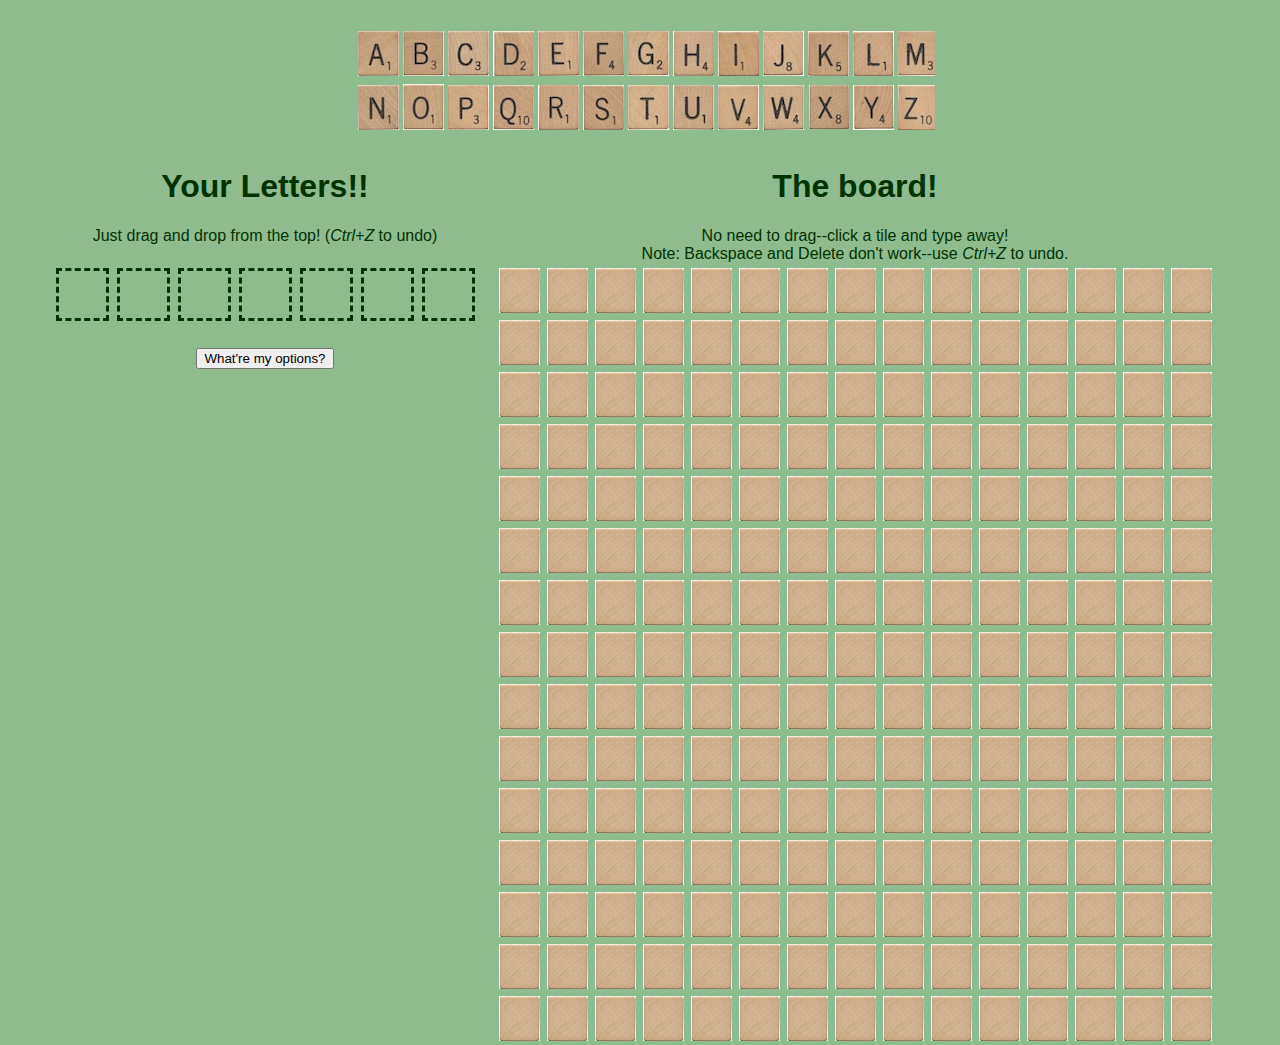
==== index.html @ 1882336b "First commit--Reasonably stable most of the way." ====
<!DOCTYPE html>
<html lang="en">
<head>
	<meta charset=utf-8 />
	<title>Scrabblesmith</title>
	<link rel="stylesheet" type="text/css" href="format.css">
	<!--[if lt IE 9]>
		<script src="html5shiv.js"></script>
		<script src="html5shiv-printshiv.js"></script>
	<![endif]-->
	<!--html5 shivs from https://github.com/aFarkas/html5shiv-->
	<script src="jquery-1.7.2.js"></script>
	<script src="jquery-ui-1.8.22.custom.min.js"></script>

</head>

<body>
	<div id='letterDiv'>
		<br>
		<table class='center'>
			<tr>
				<td><img class='draggableImg' src='icons/A.png' value='A'/></td>
				<td><img class='draggableImg' src='icons/B.png' value='B'/></td>
				<td><img class='draggableImg' src='icons/C.png' value='C'/></td>
				<td><img class='draggableImg' src='icons/D.png' value='D'/></td>
				<td><img class='draggableImg' src='icons/E.png' value='E'/></td>
				<td><img class='draggableImg' src='icons/F.png' value='F'/></td>
				<td><img class='draggableImg' src='icons/G.png' value='G'/></td>
				<td><img class='draggableImg' src='icons/H.png' value='H'/></td>
				<td><img class='draggableImg' src='icons/I.png' value='I'/></td>
				<td><img class='draggableImg' src='icons/J.png' value='J'/></td>
				<td><img class='draggableImg' src='icons/K.png' value='K'/></td>
				<td><img class='draggableImg' src='icons/L.png' value='L'/></td>
				<td><img class='draggableImg' src='icons/M.png' value='M'/></td>
			<tr>
				<td><img class='draggableImg' src='icons/N.png' value='N'/></td>
				<td><img class='draggableImg' src='icons/O.png' value='O'/></td>
				<td><img class='draggableImg' src='icons/P.png' value='P'/></td>
				<td><img class='draggableImg' src='icons/Q.png' value='Q'/></td>
				<td><img class='draggableImg' src='icons/R.png' value='R'/></td>
				<td><img class='draggableImg' src='icons/S.png' value='S'/></td>
				<td><img class='draggableImg' src='icons/T.png' value='T'/></td>
				<td><img class='draggableImg' src='icons/U.png' value='U'/></td>
				<td><img class='draggableImg' src='icons/V.png' value='V'/></td>
				<td><img class='draggableImg' src='icons/W.png' value='W'/></td>
				<td><img class='draggableImg' src='icons/X.png' value='X'/></td>
				<td><img class='draggableImg' src='icons/Y.png' value='Y'/></td>
				<td><img class='draggableImg' src='icons/Z.png' value='Z'/></td>
			</tr>
		</table>
	</div>
	<div id='floatDiv' class='outerWrapShell'>
		<div class='innerWrapShell'>
			<div id='userDiv' class='options'>
				<h1>Your Letters!!</h1>
				Just drag and drop from the top! (<i>Ctrl+Z</i> to undo)
				<br><br>
				<table class='center'>
					<tr>
						<td><div class="userTile"></div></td>
						<td><div class="userTile"></div></td>
						<td><div class="userTile"></div></td>
						<td><div class="userTile"></div></td>
						<td><div class="userTile"></div></td>
						<td><div class="userTile"></div></td>
						<td><div class="userTile"></div></td>
					<tr>
				</table>
				<div id="optionDiv">
					<br>
					<div id="optionBtnDiv">
						<button type="button" id="optionButton">What're my options?</button>
					</div>
					<div id='optionData' class='optionData'></div>
				</div>
			</div>
			
			<div id='boardDiv' class='board'>
				<h1>The board!</h1>
				No need to drag--click a tile and type away!<br>
				Note: Backspace and Delete don't work--use <i>Ctrl+Z</i> to undo.
				<table id='table' class='center'>
					<tr>
						<td><div class='boardTile' id='tile00'></div></td>
						<td><div class='boardTile' id='tile01'></div></td>
						<td><div class='boardTile' id='tile02'></div></td>
						<td><div class='boardTile' id='tile03'></div></td>
						<td><div class='boardTile' id='tile04'></div></td>
						<td><div class='boardTile' id='tile05'></div></td>
						<td><div class='boardTile' id='tile06'></div></td>
						<td><div class='boardTile' id='tile07'></div></td>
						<td><div class='boardTile' id='tile08'></div></td>
						<td><div class='boardTile' id='tile09'></div></td>
						<td><div class='boardTile' id='tile10'></div></td>
						<td><div class='boardTile' id='tile11'></div></td>
						<td><div class='boardTile' id='tile12'></div></td>
						<td><div class='boardTile' id='tile13'></div></td>
						<td><div class='boardTile' id='tile14'></div></td>
					</tr>
					<tr>
						<td><div class='boardTile' id='tile15'></div></td>
						<td><div class='boardTile' id='tile16'></div></td>
						<td><div class='boardTile' id='tile17'></div></td>
						<td><div class='boardTile' id='tile18'></div></td>
						<td><div class='boardTile' id='tile19'></div></td>
						<td><div class='boardTile' id='tile20'></div></td>
						<td><div class='boardTile' id='tile21'></div></td>
						<td><div class='boardTile' id='tile22'></div></td>
						<td><div class='boardTile' id='tile23'></div></td>
						<td><div class='boardTile' id='tile24'></div></td>
						<td><div class='boardTile' id='tile25'></div></td>
						<td><div class='boardTile' id='tile26'></div></td>
						<td><div class='boardTile' id='tile27'></div></td>
						<td><div class='boardTile' id='tile28'></div></td>
						<td><div class='boardTile' id='tile29'></div></td>
					</tr>
					<tr>
						<td><div class='boardTile' id='tile30'></div></td>
						<td><div class='boardTile' id='tile31'></div></td>
						<td><div class='boardTile' id='tile32'></div></td>
						<td><div class='boardTile' id='tile33'></div></td>
						<td><div class='boardTile' id='tile34'></div></td>
						<td><div class='boardTile' id='tile35'></div></td>
						<td><div class='boardTile' id='tile36'></div></td>
						<td><div class='boardTile' id='tile37'></div></td>
						<td><div class='boardTile' id='tile38'></div></td>
						<td><div class='boardTile' id='tile39'></div></td>
						<td><div class='boardTile' id='tile40'></div></td>
						<td><div class='boardTile' id='tile41'></div></td>
						<td><div class='boardTile' id='tile42'></div></td>
						<td><div class='boardTile' id='tile43'></div></td>
						<td><div class='boardTile' id='tile44'></div></td>
					</tr>
					<tr>
						<td><div class='boardTile' id='tile45'></div></td>
						<td><div class='boardTile' id='tile46'></div></td>
						<td><div class='boardTile' id='tile47'></div></td>
						<td><div class='boardTile' id='tile48'></div></td>
						<td><div class='boardTile' id='tile49'></div></td>
						<td><div class='boardTile' id='tile50'></div></td>
						<td><div class='boardTile' id='tile51'></div></td>
						<td><div class='boardTile' id='tile52'></div></td>
						<td><div class='boardTile' id='tile53'></div></td>
						<td><div class='boardTile' id='tile54'></div></td>
						<td><div class='boardTile' id='tile55'></div></td>
						<td><div class='boardTile' id='tile56'></div></td>
						<td><div class='boardTile' id='tile57'></div></td>
						<td><div class='boardTile' id='tile58'></div></td>
						<td><div class='boardTile' id='tile59'></div></td>
					</tr>
					<tr>
						<td><div class='boardTile' id='tile60'></div></td>
						<td><div class='boardTile' id='tile61'></div></td>
						<td><div class='boardTile' id='tile62'></div></td>
						<td><div class='boardTile' id='tile63'></div></td>
						<td><div class='boardTile' id='tile64'></div></td>
						<td><div class='boardTile' id='tile65'></div></td>
						<td><div class='boardTile' id='tile66'></div></td>
						<td><div class='boardTile' id='tile67'></div></td>
						<td><div class='boardTile' id='tile68'></div></td>
						<td><div class='boardTile' id='tile69'></div></td>
						<td><div class='boardTile' id='tile70'></div></td>
						<td><div class='boardTile' id='tile71'></div></td>
						<td><div class='boardTile' id='tile72'></div></td>
						<td><div class='boardTile' id='tile73'></div></td>
						<td><div class='boardTile' id='tile74'></div></td>
					</tr>
					<tr>
						<td><div class='boardTile' id='tile75'></div></td>
						<td><div class='boardTile' id='tile76'></div></td>
						<td><div class='boardTile' id='tile77'></div></td>
						<td><div class='boardTile' id='tile78'></div></td>
						<td><div class='boardTile' id='tile79'></div></td>
						<td><div class='boardTile' id='tile80'></div></td>
						<td><div class='boardTile' id='tile81'></div></td>
						<td><div class='boardTile' id='tile82'></div></td>
						<td><div class='boardTile' id='tile83'></div></td>
						<td><div class='boardTile' id='tile84'></div></td>
						<td><div class='boardTile' id='tile85'></div></td>
						<td><div class='boardTile' id='tile86'></div></td>
						<td><div class='boardTile' id='tile87'></div></td>
						<td><div class='boardTile' id='tile88'></div></td>
						<td><div class='boardTile' id='tile89'></div></td>
					</tr>
					<tr>
						<td><div class='boardTile' id='tile90'></div></td>
						<td><div class='boardTile' id='tile91'></div></td>
						<td><div class='boardTile' id='tile92'></div></td>
						<td><div class='boardTile' id='tile93'></div></td>
						<td><div class='boardTile' id='tile94'></div></td>
						<td><div class='boardTile' id='tile95'></div></td>
						<td><div class='boardTile' id='tile96'></div></td>
						<td><div class='boardTile' id='tile97'></div></td>
						<td><div class='boardTile' id='tile98'></div></td>
						<td><div class='boardTile' id='tile99'></div></td>
						<td><div class='boardTile' id='tile100'></div></td>
						<td><div class='boardTile' id='tile101'></div></td>
						<td><div class='boardTile' id='tile102'></div></td>
						<td><div class='boardTile' id='tile103'></div></td>
						<td><div class='boardTile' id='tile104'></div></td>
					</tr>
					<tr>
						<td><div class='boardTile' id='tile105'></div></td>
						<td><div class='boardTile' id='tile106'></div></td>
						<td><div class='boardTile' id='tile107'></div></td>
						<td><div class='boardTile' id='tile108'></div></td>
						<td><div class='boardTile' id='tile199'></div></td>
						<td><div class='boardTile' id='tile110'></div></td>
						<td><div class='boardTile' id='tile111'></div></td>
						<td><div class='boardTile' id='tile112'></div></td>
						<td><div class='boardTile' id='tile113'></div></td>
						<td><div class='boardTile' id='tile114'></div></td>
						<td><div class='boardTile' id='tile115'></div></td>
						<td><div class='boardTile' id='tile116'></div></td>
						<td><div class='boardTile' id='tile117'></div></td>
						<td><div class='boardTile' id='tile118'></div></td>
						<td><div class='boardTile' id='tile119'></div></td>
					</tr>
					<tr>
						<td><div class='boardTile' id='tile120'></div></td>
						<td><div class='boardTile' id='tile121'></div></td>
						<td><div class='boardTile' id='tile122'></div></td>
						<td><div class='boardTile' id='tile123'></div></td>
						<td><div class='boardTile' id='tile124'></div></td>
						<td><div class='boardTile' id='tile125'></div></td>
						<td><div class='boardTile' id='tile126'></div></td>
						<td><div class='boardTile' id='tile127'></div></td>
						<td><div class='boardTile' id='tile128'></div></td>
						<td><div class='boardTile' id='tile129'></div></td>
						<td><div class='boardTile' id='tile130'></div></td>
						<td><div class='boardTile' id='tile131'></div></td>
						<td><div class='boardTile' id='tile132'></div></td>
						<td><div class='boardTile' id='tile133'></div></td>
						<td><div class='boardTile' id='tile134'></div></td>
					</tr>
					<tr>
						<td><div class='boardTile' id='tile135'></div></td>
						<td><div class='boardTile' id='tile136'></div></td>
						<td><div class='boardTile' id='tile137'></div></td>
						<td><div class='boardTile' id='tile138'></div></td>
						<td><div class='boardTile' id='tile139'></div></td>
						<td><div class='boardTile' id='tile140'></div></td>
						<td><div class='boardTile' id='tile141'></div></td>
						<td><div class='boardTile' id='tile142'></div></td>
						<td><div class='boardTile' id='tile143'></div></td>
						<td><div class='boardTile' id='tile144'></div></td>
						<td><div class='boardTile' id='tile145'></div></td>
						<td><div class='boardTile' id='tile146'></div></td>
						<td><div class='boardTile' id='tile147'></div></td>
						<td><div class='boardTile' id='tile148'></div></td>
						<td><div class='boardTile' id='tile149'></div></td>
					</tr>
					<tr>
						<td><div class='boardTile' id='tile150'></div></td>
						<td><div class='boardTile' id='tile151'></div></td>
						<td><div class='boardTile' id='tile152'></div></td>
						<td><div class='boardTile' id='tile153'></div></td>
						<td><div class='boardTile' id='tile154'></div></td>
						<td><div class='boardTile' id='tile155'></div></td>
						<td><div class='boardTile' id='tile156'></div></td>
						<td><div class='boardTile' id='tile157'></div></td>
						<td><div class='boardTile' id='tile158'></div></td>
						<td><div class='boardTile' id='tile159'></div></td>
						<td><div class='boardTile' id='tile160'></div></td>
						<td><div class='boardTile' id='tile161'></div></td>
						<td><div class='boardTile' id='tile162'></div></td>
						<td><div class='boardTile' id='tile163'></div></td>
						<td><div class='boardTile' id='tile164'></div></td>
					</tr>
					<tr>
						<td><div class='boardTile' id='tile165'></div></td>
						<td><div class='boardTile' id='tile166'></div></td>
						<td><div class='boardTile' id='tile167'></div></td>
						<td><div class='boardTile' id='tile168'></div></td>
						<td><div class='boardTile' id='tile169'></div></td>
						<td><div class='boardTile' id='tile170'></div></td>
						<td><div class='boardTile' id='tile171'></div></td>
						<td><div class='boardTile' id='tile172'></div></td>
						<td><div class='boardTile' id='tile173'></div></td>
						<td><div class='boardTile' id='tile174'></div></td>
						<td><div class='boardTile' id='tile175'></div></td>
						<td><div class='boardTile' id='tile176'></div></td>
						<td><div class='boardTile' id='tile177'></div></td>
						<td><div class='boardTile' id='tile178'></div></td>
						<td><div class='boardTile' id='tile179'></div></td>
					</tr>
					<tr>
						<td><div class='boardTile' id='tile180'></div></td>
						<td><div class='boardTile' id='tile181'></div></td>
						<td><div class='boardTile' id='tile182'></div></td>
						<td><div class='boardTile' id='tile183'></div></td>
						<td><div class='boardTile' id='tile184'></div></td>
						<td><div class='boardTile' id='tile185'></div></td>
						<td><div class='boardTile' id='tile186'></div></td>
						<td><div class='boardTile' id='tile187'></div></td>
						<td><div class='boardTile' id='tile188'></div></td>
						<td><div class='boardTile' id='tile189'></div></td>
						<td><div class='boardTile' id='tile190'></div></td>
						<td><div class='boardTile' id='tile191'></div></td>
						<td><div class='boardTile' id='tile192'></div></td>
						<td><div class='boardTile' id='tile193'></div></td>
						<td><div class='boardTile' id='tile194'></div></td>
					</tr>
					<tr>
						<td><div class='boardTile' id='tile195'></div></td>
						<td><div class='boardTile' id='tile196'></div></td>
						<td><div class='boardTile' id='tile197'></div></td>
						<td><div class='boardTile' id='tile198'></div></td>
						<td><div class='boardTile' id='tile199'></div></td>
						<td><div class='boardTile' id='tile200'></div></td>
						<td><div class='boardTile' id='tile201'></div></td>
						<td><div class='boardTile' id='tile202'></div></td>
						<td><div class='boardTile' id='tile203'></div></td>
						<td><div class='boardTile' id='tile204'></div></td>
						<td><div class='boardTile' id='tile205'></div></td>
						<td><div class='boardTile' id='tile206'></div></td>
						<td><div class='boardTile' id='tile207'></div></td>
						<td><div class='boardTile' id='tile208'></div></td>
						<td><div class='boardTile' id='tile209'></div></td>
					</tr>
					<tr>
						<td><div class='boardTile' id='tile210'></div></td>
						<td><div class='boardTile' id='tile211'></div></td>
						<td><div class='boardTile' id='tile212'></div></td>
						<td><div class='boardTile' id='tile213'></div></td>
						<td><div class='boardTile' id='tile214'></div></td>
						<td><div class='boardTile' id='tile215'></div></td>
						<td><div class='boardTile' id='tile216'></div></td>
						<td><div class='boardTile' id='tile217'></div></td>
						<td><div class='boardTile' id='tile218'></div></td>
						<td><div class='boardTile' id='tile219'></div></td>
						<td><div class='boardTile' id='tile220'></div></td>
						<td><div class='boardTile' id='tile221'></div></td>
						<td><div class='boardTile' id='tile222'></div></td>
						<td><div class='boardTile' id='tile223'></div></td>
						<td><div class='boardTile' id='tile224'></div></td>
					</tr>
				</table>
			</div>
		</div>
	</div>
</body>

<script src="scrabble.js"></script>
</html>
---- format.css ----
* {
   font-family: Arial !important;
}

body{
	BACKGROUND-COLOR: #8FBC8F;
	margin: 0; 
	padding:0;
	text-align:center;
	color: #003300;
}

table.center {
  margin-left:auto; 
  margin-right:auto;
}

#letterDiv{
	width: 570px;
	overflow:hidden; 
	padding:10px;
	float:center;
	margin-left:auto; 
  margin-right:auto;
}

.userTile {
  min-height: 45px;
  width: 45px;
  border: 3px dashed #003300;
  margin: 2px;
  padding: 1px;
  text-align: center;
}

.userTile > img {
  vertical-align: middle;
}

.boardTile {
  height: 44px;
  width: 40px;
  padding: 2px;
  text-align: center;
}

.boardTile > img {
  vertical-align: middle;
}

#optionDiv{
	text-align:center;
	padding: 2px;
}

.optionData {
	text-align:left;
}

table.optionData {
	text-align:center;
	margin-left:auto; 
  margin-right:auto;
}

.optionTable{
	width: 100%;
	text-align:center;
}

.optionRow{
	line-height: 30px;
}

.optionRow > td{
	width: 33%;
}

.optionRowHead{
	line-height: 50px!important;
	font-weight:bold;
}

button.wordOpt{
	background:none!important;
	border:none; 
	padding:0!important;
	border-bottom:1px solid;
}

.wordOpt:hover{
	color: #009900;
}

.disabledButton{
	opacity:.2;
}

.tempLetter{
	opacity:.5;
}

.outerWrapShell{
	width: 1180px; 
	overflow:hidden; 
	padding:0px;
	float:center;
	margin-left:auto; 
  margin-right:auto;
}

.innerWrapShell{
	width:100%;
}

.options{
	width:430px;
	float:left;
  height: 850px;
  overflow: auto;
}

.board{
	width:750px;
	float:left;
}

.selected {
	outline-color : #003300;
	outline-style: double;
}

.loadGif{
	text-align:center;
}

img.loadGif{
	height:150px;
}
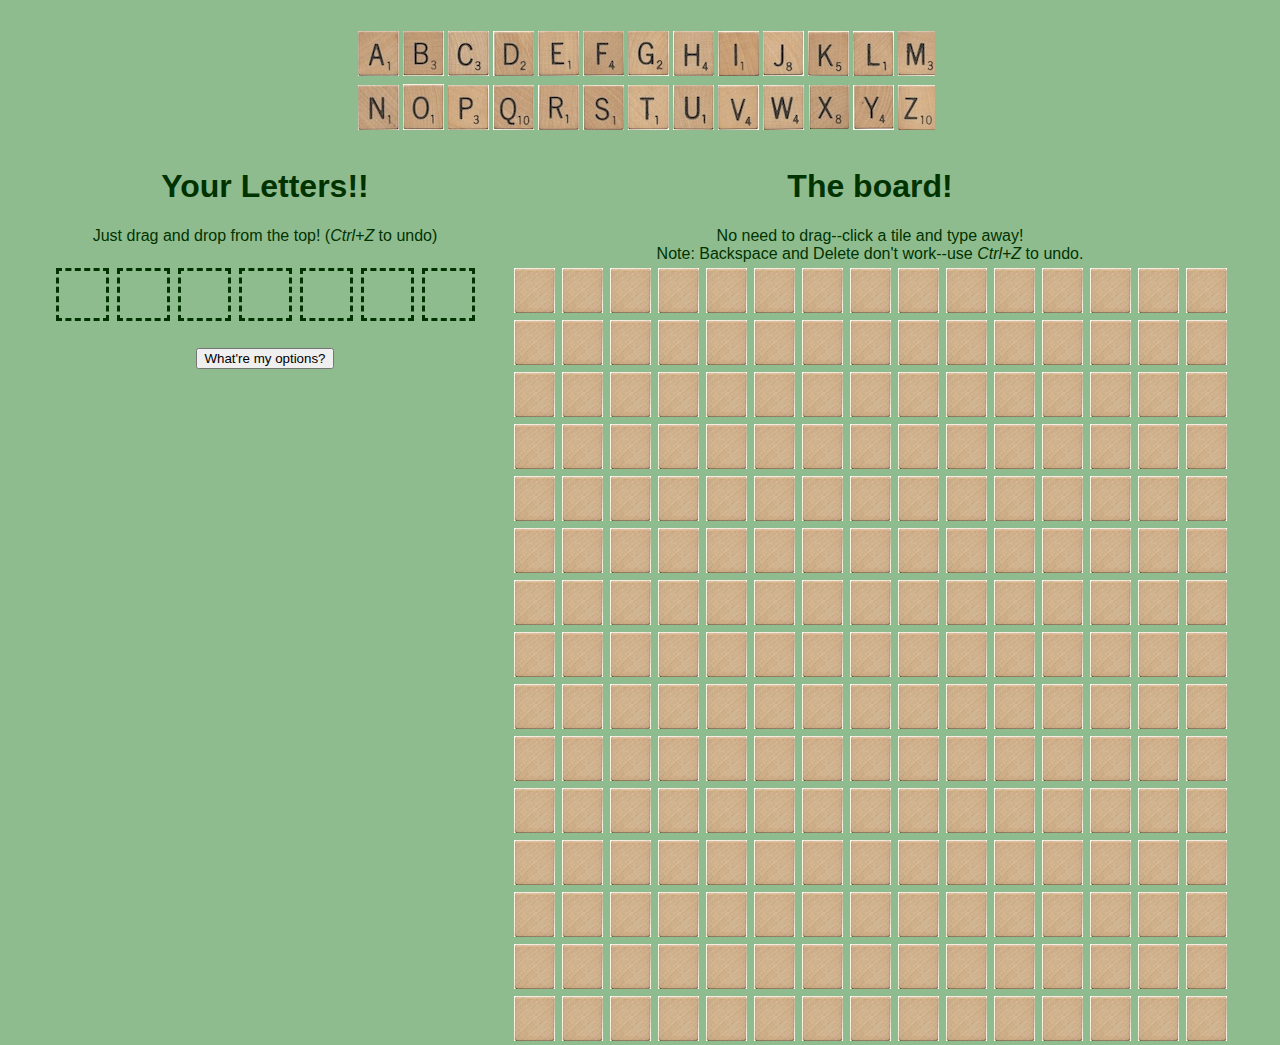
==== commit c31eb949: "Cleanup File Layout" ====
--- a/index.html
+++ b/index.html
@@ -5,12 +5,12 @@
 	<title>Scrabblesmith</title>
 	<link rel="stylesheet" type="text/css" href="format.css">
 	<!--[if lt IE 9]>
-		<script src="html5shiv.js"></script>
-		<script src="html5shiv-printshiv.js"></script>
+		<script src="js/html5shiv.js"></script>
+		<script src="js/html5shiv-printshiv.js"></script>
 	<![endif]-->
 	<!--html5 shivs from https://github.com/aFarkas/html5shiv-->
-	<script src="jquery-1.7.2.js"></script>
-	<script src="jquery-ui-1.8.22.custom.min.js"></script>
+	<script src="js/jquery-1.7.2.js"></script>
+	<script src="js/jquery-ui-1.8.22.custom.min.js"></script>
 
 </head>
 
@@ -341,5 +341,5 @@
 	</div>
 </body>
 
-<script src="scrabble.js"></script>
+<script src="js/scrabble.js"></script>
 </html>
--- a/format.css
+++ b/format.css
@@ -101,7 +101,7 @@
 }
 
 .outerWrapShell{
-	width: 1180px; 
+	width: 1210px; 
 	overflow:hidden; 
 	padding:0px;
 	float:center;
@@ -114,10 +114,14 @@
 }
 
 .options{
-	width:430px;
+	width:460px;
 	float:left;
   height: 850px;
   overflow: auto;
+}
+
+.optionSummary{
+	text-align: center;
 }
 
 .board{
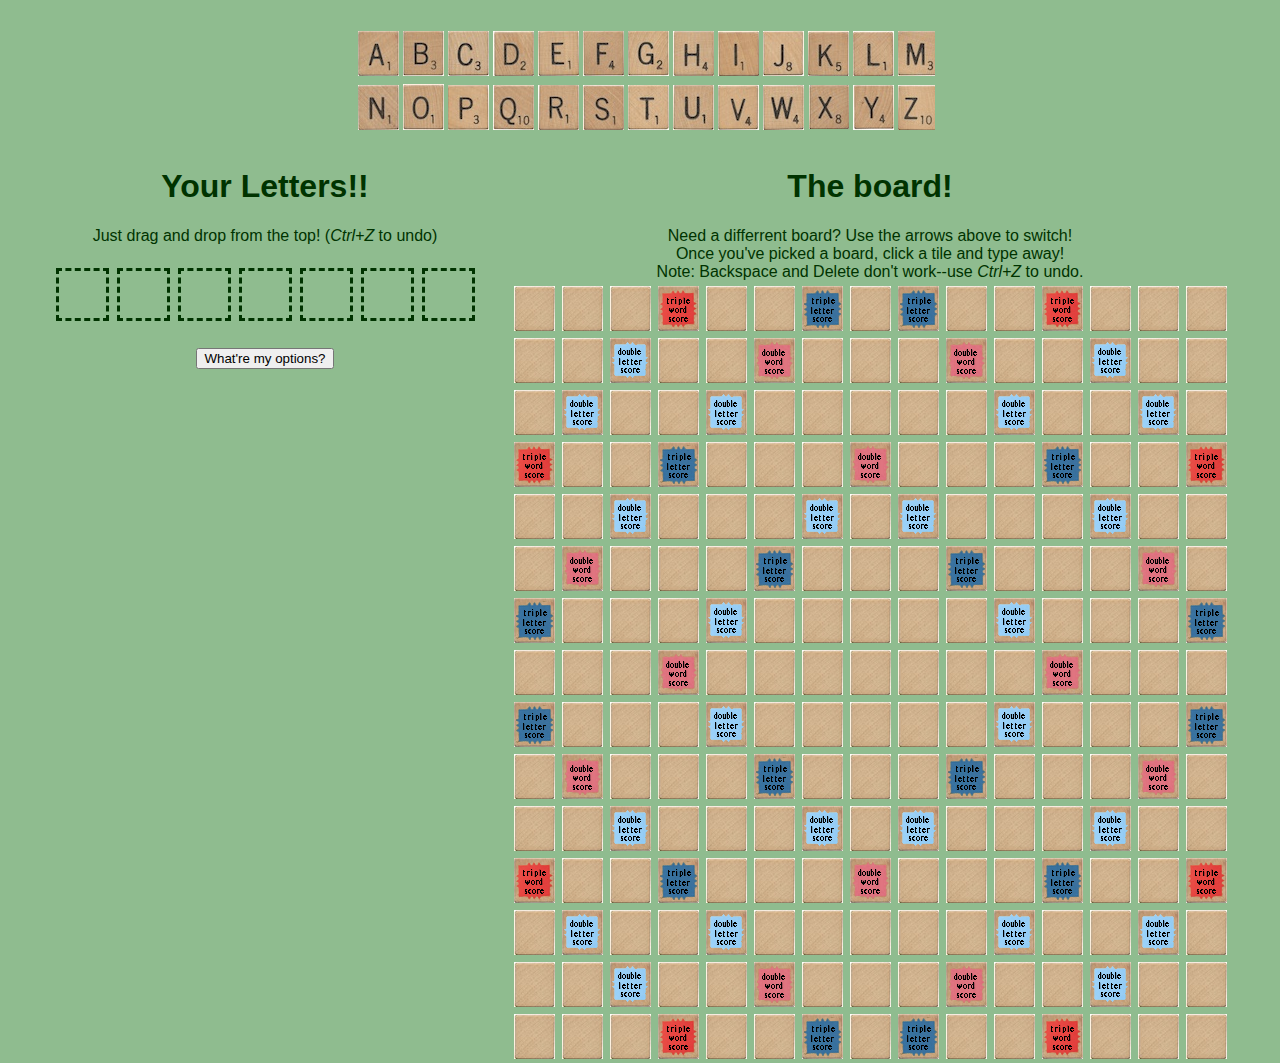
==== commit 885bfdc5: "Special Tile Icons" ====
--- a/index.html
+++ b/index.html
@@ -77,7 +77,8 @@
 			
 			<div id='boardDiv' class='board'>
 				<h1>The board!</h1>
-				No need to drag--click a tile and type away!<br>
+				Need a differrent board?  Use the arrows above to switch!<br>
+				Once you've picked a board, click a tile and type away!<br>
 				Note: Backspace and Delete don't work--use <i>Ctrl+Z</i> to undo.
 				<table id='table' class='center'>
 					<tr>
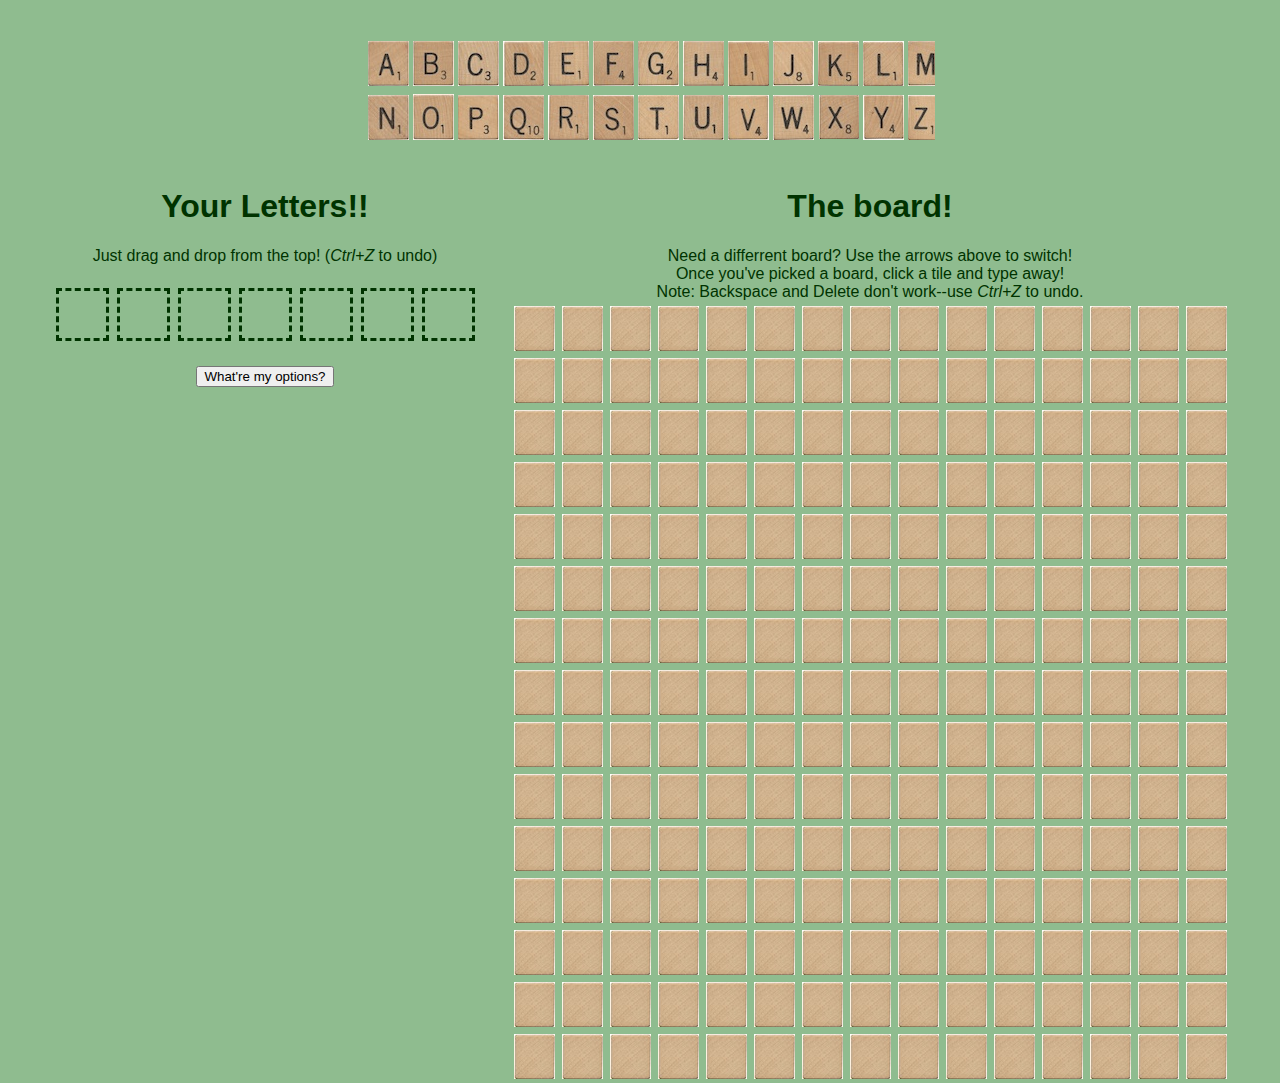
==== commit 80dc9752: "Switch to Obj Oriented" ====
--- a/index.html
+++ b/index.html
@@ -17,37 +17,6 @@
 <body>
 	<div id='letterDiv'>
 		<br>
-		<table class='center'>
-			<tr>
-				<td><img class='draggableImg' src='icons/A.png' value='A'/></td>
-				<td><img class='draggableImg' src='icons/B.png' value='B'/></td>
-				<td><img class='draggableImg' src='icons/C.png' value='C'/></td>
-				<td><img class='draggableImg' src='icons/D.png' value='D'/></td>
-				<td><img class='draggableImg' src='icons/E.png' value='E'/></td>
-				<td><img class='draggableImg' src='icons/F.png' value='F'/></td>
-				<td><img class='draggableImg' src='icons/G.png' value='G'/></td>
-				<td><img class='draggableImg' src='icons/H.png' value='H'/></td>
-				<td><img class='draggableImg' src='icons/I.png' value='I'/></td>
-				<td><img class='draggableImg' src='icons/J.png' value='J'/></td>
-				<td><img class='draggableImg' src='icons/K.png' value='K'/></td>
-				<td><img class='draggableImg' src='icons/L.png' value='L'/></td>
-				<td><img class='draggableImg' src='icons/M.png' value='M'/></td>
-			<tr>
-				<td><img class='draggableImg' src='icons/N.png' value='N'/></td>
-				<td><img class='draggableImg' src='icons/O.png' value='O'/></td>
-				<td><img class='draggableImg' src='icons/P.png' value='P'/></td>
-				<td><img class='draggableImg' src='icons/Q.png' value='Q'/></td>
-				<td><img class='draggableImg' src='icons/R.png' value='R'/></td>
-				<td><img class='draggableImg' src='icons/S.png' value='S'/></td>
-				<td><img class='draggableImg' src='icons/T.png' value='T'/></td>
-				<td><img class='draggableImg' src='icons/U.png' value='U'/></td>
-				<td><img class='draggableImg' src='icons/V.png' value='V'/></td>
-				<td><img class='draggableImg' src='icons/W.png' value='W'/></td>
-				<td><img class='draggableImg' src='icons/X.png' value='X'/></td>
-				<td><img class='draggableImg' src='icons/Y.png' value='Y'/></td>
-				<td><img class='draggableImg' src='icons/Z.png' value='Z'/></td>
-			</tr>
-		</table>
 	</div>
 	<div id='floatDiv' class='outerWrapShell'>
 		<div class='innerWrapShell'>
@@ -55,17 +24,8 @@
 				<h1>Your Letters!!</h1>
 				Just drag and drop from the top! (<i>Ctrl+Z</i> to undo)
 				<br><br>
-				<table class='center'>
-					<tr>
-						<td><div class="userTile"></div></td>
-						<td><div class="userTile"></div></td>
-						<td><div class="userTile"></div></td>
-						<td><div class="userTile"></div></td>
-						<td><div class="userTile"></div></td>
-						<td><div class="userTile"></div></td>
-						<td><div class="userTile"></div></td>
-					<tr>
-				</table>
+				<div id='userLetterDiv'>
+				</div>
 				<div id="optionDiv">
 					<br>
 					<div id="optionBtnDiv">
@@ -80,267 +40,12 @@
 				Need a differrent board?  Use the arrows above to switch!<br>
 				Once you've picked a board, click a tile and type away!<br>
 				Note: Backspace and Delete don't work--use <i>Ctrl+Z</i> to undo.
-				<table id='table' class='center'>
-					<tr>
-						<td><div class='boardTile' id='tile00'></div></td>
-						<td><div class='boardTile' id='tile01'></div></td>
-						<td><div class='boardTile' id='tile02'></div></td>
-						<td><div class='boardTile' id='tile03'></div></td>
-						<td><div class='boardTile' id='tile04'></div></td>
-						<td><div class='boardTile' id='tile05'></div></td>
-						<td><div class='boardTile' id='tile06'></div></td>
-						<td><div class='boardTile' id='tile07'></div></td>
-						<td><div class='boardTile' id='tile08'></div></td>
-						<td><div class='boardTile' id='tile09'></div></td>
-						<td><div class='boardTile' id='tile10'></div></td>
-						<td><div class='boardTile' id='tile11'></div></td>
-						<td><div class='boardTile' id='tile12'></div></td>
-						<td><div class='boardTile' id='tile13'></div></td>
-						<td><div class='boardTile' id='tile14'></div></td>
-					</tr>
-					<tr>
-						<td><div class='boardTile' id='tile15'></div></td>
-						<td><div class='boardTile' id='tile16'></div></td>
-						<td><div class='boardTile' id='tile17'></div></td>
-						<td><div class='boardTile' id='tile18'></div></td>
-						<td><div class='boardTile' id='tile19'></div></td>
-						<td><div class='boardTile' id='tile20'></div></td>
-						<td><div class='boardTile' id='tile21'></div></td>
-						<td><div class='boardTile' id='tile22'></div></td>
-						<td><div class='boardTile' id='tile23'></div></td>
-						<td><div class='boardTile' id='tile24'></div></td>
-						<td><div class='boardTile' id='tile25'></div></td>
-						<td><div class='boardTile' id='tile26'></div></td>
-						<td><div class='boardTile' id='tile27'></div></td>
-						<td><div class='boardTile' id='tile28'></div></td>
-						<td><div class='boardTile' id='tile29'></div></td>
-					</tr>
-					<tr>
-						<td><div class='boardTile' id='tile30'></div></td>
-						<td><div class='boardTile' id='tile31'></div></td>
-						<td><div class='boardTile' id='tile32'></div></td>
-						<td><div class='boardTile' id='tile33'></div></td>
-						<td><div class='boardTile' id='tile34'></div></td>
-						<td><div class='boardTile' id='tile35'></div></td>
-						<td><div class='boardTile' id='tile36'></div></td>
-						<td><div class='boardTile' id='tile37'></div></td>
-						<td><div class='boardTile' id='tile38'></div></td>
-						<td><div class='boardTile' id='tile39'></div></td>
-						<td><div class='boardTile' id='tile40'></div></td>
-						<td><div class='boardTile' id='tile41'></div></td>
-						<td><div class='boardTile' id='tile42'></div></td>
-						<td><div class='boardTile' id='tile43'></div></td>
-						<td><div class='boardTile' id='tile44'></div></td>
-					</tr>
-					<tr>
-						<td><div class='boardTile' id='tile45'></div></td>
-						<td><div class='boardTile' id='tile46'></div></td>
-						<td><div class='boardTile' id='tile47'></div></td>
-						<td><div class='boardTile' id='tile48'></div></td>
-						<td><div class='boardTile' id='tile49'></div></td>
-						<td><div class='boardTile' id='tile50'></div></td>
-						<td><div class='boardTile' id='tile51'></div></td>
-						<td><div class='boardTile' id='tile52'></div></td>
-						<td><div class='boardTile' id='tile53'></div></td>
-						<td><div class='boardTile' id='tile54'></div></td>
-						<td><div class='boardTile' id='tile55'></div></td>
-						<td><div class='boardTile' id='tile56'></div></td>
-						<td><div class='boardTile' id='tile57'></div></td>
-						<td><div class='boardTile' id='tile58'></div></td>
-						<td><div class='boardTile' id='tile59'></div></td>
-					</tr>
-					<tr>
-						<td><div class='boardTile' id='tile60'></div></td>
-						<td><div class='boardTile' id='tile61'></div></td>
-						<td><div class='boardTile' id='tile62'></div></td>
-						<td><div class='boardTile' id='tile63'></div></td>
-						<td><div class='boardTile' id='tile64'></div></td>
-						<td><div class='boardTile' id='tile65'></div></td>
-						<td><div class='boardTile' id='tile66'></div></td>
-						<td><div class='boardTile' id='tile67'></div></td>
-						<td><div class='boardTile' id='tile68'></div></td>
-						<td><div class='boardTile' id='tile69'></div></td>
-						<td><div class='boardTile' id='tile70'></div></td>
-						<td><div class='boardTile' id='tile71'></div></td>
-						<td><div class='boardTile' id='tile72'></div></td>
-						<td><div class='boardTile' id='tile73'></div></td>
-						<td><div class='boardTile' id='tile74'></div></td>
-					</tr>
-					<tr>
-						<td><div class='boardTile' id='tile75'></div></td>
-						<td><div class='boardTile' id='tile76'></div></td>
-						<td><div class='boardTile' id='tile77'></div></td>
-						<td><div class='boardTile' id='tile78'></div></td>
-						<td><div class='boardTile' id='tile79'></div></td>
-						<td><div class='boardTile' id='tile80'></div></td>
-						<td><div class='boardTile' id='tile81'></div></td>
-						<td><div class='boardTile' id='tile82'></div></td>
-						<td><div class='boardTile' id='tile83'></div></td>
-						<td><div class='boardTile' id='tile84'></div></td>
-						<td><div class='boardTile' id='tile85'></div></td>
-						<td><div class='boardTile' id='tile86'></div></td>
-						<td><div class='boardTile' id='tile87'></div></td>
-						<td><div class='boardTile' id='tile88'></div></td>
-						<td><div class='boardTile' id='tile89'></div></td>
-					</tr>
-					<tr>
-						<td><div class='boardTile' id='tile90'></div></td>
-						<td><div class='boardTile' id='tile91'></div></td>
-						<td><div class='boardTile' id='tile92'></div></td>
-						<td><div class='boardTile' id='tile93'></div></td>
-						<td><div class='boardTile' id='tile94'></div></td>
-						<td><div class='boardTile' id='tile95'></div></td>
-						<td><div class='boardTile' id='tile96'></div></td>
-						<td><div class='boardTile' id='tile97'></div></td>
-						<td><div class='boardTile' id='tile98'></div></td>
-						<td><div class='boardTile' id='tile99'></div></td>
-						<td><div class='boardTile' id='tile100'></div></td>
-						<td><div class='boardTile' id='tile101'></div></td>
-						<td><div class='boardTile' id='tile102'></div></td>
-						<td><div class='boardTile' id='tile103'></div></td>
-						<td><div class='boardTile' id='tile104'></div></td>
-					</tr>
-					<tr>
-						<td><div class='boardTile' id='tile105'></div></td>
-						<td><div class='boardTile' id='tile106'></div></td>
-						<td><div class='boardTile' id='tile107'></div></td>
-						<td><div class='boardTile' id='tile108'></div></td>
-						<td><div class='boardTile' id='tile199'></div></td>
-						<td><div class='boardTile' id='tile110'></div></td>
-						<td><div class='boardTile' id='tile111'></div></td>
-						<td><div class='boardTile' id='tile112'></div></td>
-						<td><div class='boardTile' id='tile113'></div></td>
-						<td><div class='boardTile' id='tile114'></div></td>
-						<td><div class='boardTile' id='tile115'></div></td>
-						<td><div class='boardTile' id='tile116'></div></td>
-						<td><div class='boardTile' id='tile117'></div></td>
-						<td><div class='boardTile' id='tile118'></div></td>
-						<td><div class='boardTile' id='tile119'></div></td>
-					</tr>
-					<tr>
-						<td><div class='boardTile' id='tile120'></div></td>
-						<td><div class='boardTile' id='tile121'></div></td>
-						<td><div class='boardTile' id='tile122'></div></td>
-						<td><div class='boardTile' id='tile123'></div></td>
-						<td><div class='boardTile' id='tile124'></div></td>
-						<td><div class='boardTile' id='tile125'></div></td>
-						<td><div class='boardTile' id='tile126'></div></td>
-						<td><div class='boardTile' id='tile127'></div></td>
-						<td><div class='boardTile' id='tile128'></div></td>
-						<td><div class='boardTile' id='tile129'></div></td>
-						<td><div class='boardTile' id='tile130'></div></td>
-						<td><div class='boardTile' id='tile131'></div></td>
-						<td><div class='boardTile' id='tile132'></div></td>
-						<td><div class='boardTile' id='tile133'></div></td>
-						<td><div class='boardTile' id='tile134'></div></td>
-					</tr>
-					<tr>
-						<td><div class='boardTile' id='tile135'></div></td>
-						<td><div class='boardTile' id='tile136'></div></td>
-						<td><div class='boardTile' id='tile137'></div></td>
-						<td><div class='boardTile' id='tile138'></div></td>
-						<td><div class='boardTile' id='tile139'></div></td>
-						<td><div class='boardTile' id='tile140'></div></td>
-						<td><div class='boardTile' id='tile141'></div></td>
-						<td><div class='boardTile' id='tile142'></div></td>
-						<td><div class='boardTile' id='tile143'></div></td>
-						<td><div class='boardTile' id='tile144'></div></td>
-						<td><div class='boardTile' id='tile145'></div></td>
-						<td><div class='boardTile' id='tile146'></div></td>
-						<td><div class='boardTile' id='tile147'></div></td>
-						<td><div class='boardTile' id='tile148'></div></td>
-						<td><div class='boardTile' id='tile149'></div></td>
-					</tr>
-					<tr>
-						<td><div class='boardTile' id='tile150'></div></td>
-						<td><div class='boardTile' id='tile151'></div></td>
-						<td><div class='boardTile' id='tile152'></div></td>
-						<td><div class='boardTile' id='tile153'></div></td>
-						<td><div class='boardTile' id='tile154'></div></td>
-						<td><div class='boardTile' id='tile155'></div></td>
-						<td><div class='boardTile' id='tile156'></div></td>
-						<td><div class='boardTile' id='tile157'></div></td>
-						<td><div class='boardTile' id='tile158'></div></td>
-						<td><div class='boardTile' id='tile159'></div></td>
-						<td><div class='boardTile' id='tile160'></div></td>
-						<td><div class='boardTile' id='tile161'></div></td>
-						<td><div class='boardTile' id='tile162'></div></td>
-						<td><div class='boardTile' id='tile163'></div></td>
-						<td><div class='boardTile' id='tile164'></div></td>
-					</tr>
-					<tr>
-						<td><div class='boardTile' id='tile165'></div></td>
-						<td><div class='boardTile' id='tile166'></div></td>
-						<td><div class='boardTile' id='tile167'></div></td>
-						<td><div class='boardTile' id='tile168'></div></td>
-						<td><div class='boardTile' id='tile169'></div></td>
-						<td><div class='boardTile' id='tile170'></div></td>
-						<td><div class='boardTile' id='tile171'></div></td>
-						<td><div class='boardTile' id='tile172'></div></td>
-						<td><div class='boardTile' id='tile173'></div></td>
-						<td><div class='boardTile' id='tile174'></div></td>
-						<td><div class='boardTile' id='tile175'></div></td>
-						<td><div class='boardTile' id='tile176'></div></td>
-						<td><div class='boardTile' id='tile177'></div></td>
-						<td><div class='boardTile' id='tile178'></div></td>
-						<td><div class='boardTile' id='tile179'></div></td>
-					</tr>
-					<tr>
-						<td><div class='boardTile' id='tile180'></div></td>
-						<td><div class='boardTile' id='tile181'></div></td>
-						<td><div class='boardTile' id='tile182'></div></td>
-						<td><div class='boardTile' id='tile183'></div></td>
-						<td><div class='boardTile' id='tile184'></div></td>
-						<td><div class='boardTile' id='tile185'></div></td>
-						<td><div class='boardTile' id='tile186'></div></td>
-						<td><div class='boardTile' id='tile187'></div></td>
-						<td><div class='boardTile' id='tile188'></div></td>
-						<td><div class='boardTile' id='tile189'></div></td>
-						<td><div class='boardTile' id='tile190'></div></td>
-						<td><div class='boardTile' id='tile191'></div></td>
-						<td><div class='boardTile' id='tile192'></div></td>
-						<td><div class='boardTile' id='tile193'></div></td>
-						<td><div class='boardTile' id='tile194'></div></td>
-					</tr>
-					<tr>
-						<td><div class='boardTile' id='tile195'></div></td>
-						<td><div class='boardTile' id='tile196'></div></td>
-						<td><div class='boardTile' id='tile197'></div></td>
-						<td><div class='boardTile' id='tile198'></div></td>
-						<td><div class='boardTile' id='tile199'></div></td>
-						<td><div class='boardTile' id='tile200'></div></td>
-						<td><div class='boardTile' id='tile201'></div></td>
-						<td><div class='boardTile' id='tile202'></div></td>
-						<td><div class='boardTile' id='tile203'></div></td>
-						<td><div class='boardTile' id='tile204'></div></td>
-						<td><div class='boardTile' id='tile205'></div></td>
-						<td><div class='boardTile' id='tile206'></div></td>
-						<td><div class='boardTile' id='tile207'></div></td>
-						<td><div class='boardTile' id='tile208'></div></td>
-						<td><div class='boardTile' id='tile209'></div></td>
-					</tr>
-					<tr>
-						<td><div class='boardTile' id='tile210'></div></td>
-						<td><div class='boardTile' id='tile211'></div></td>
-						<td><div class='boardTile' id='tile212'></div></td>
-						<td><div class='boardTile' id='tile213'></div></td>
-						<td><div class='boardTile' id='tile214'></div></td>
-						<td><div class='boardTile' id='tile215'></div></td>
-						<td><div class='boardTile' id='tile216'></div></td>
-						<td><div class='boardTile' id='tile217'></div></td>
-						<td><div class='boardTile' id='tile218'></div></td>
-						<td><div class='boardTile' id='tile219'></div></td>
-						<td><div class='boardTile' id='tile220'></div></td>
-						<td><div class='boardTile' id='tile221'></div></td>
-						<td><div class='boardTile' id='tile222'></div></td>
-						<td><div class='boardTile' id='tile223'></div></td>
-						<td><div class='boardTile' id='tile224'></div></td>
-					</tr>
-				</table>
 			</div>
 		</div>
 	</div>
 </body>
 
-<script src="js/scrabble.js"></script>
+<script src="js/scrabble-obj.js"></script>
+<script src="js/driver.js"></script>
+
 </html>
